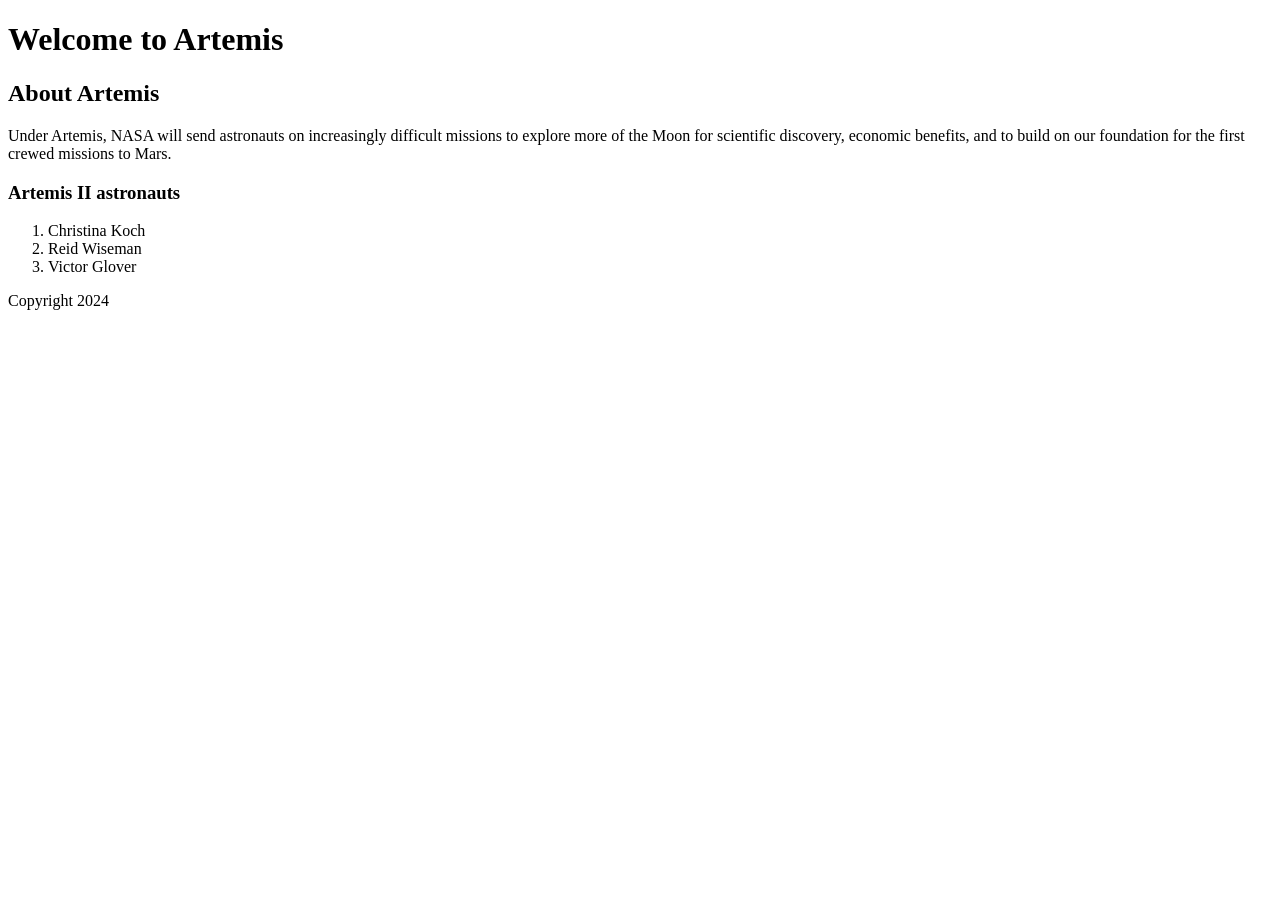
==== getting-started.html @ f7929c95 "update" ====
<!DOCTYPE html>
<html>
    <head>
      <title>Artemis</title>  
    </head>

    <body>
        <header>
                <!--logo will go here-->
        </header>

        <main>
        <h1>Welcome to Artemis</h1>
         
        <section>
            <h2>About Artemis</h2>
            <p>Under Artemis, NASA will send astronauts on increasingly difficult missions to explore more of the Moon for scientific discovery, economic benefits, and to build on our foundation for the first crewed missions to Mars.</p>

            <h3>Artemis II astronauts</h3>
            <ol>
                <li>Christina Koch </li>
                <li>Reid Wiseman</li>
                <li> Victor Glover</li>
            </ol>
        </section>

        </main>



        <footer>
            <p>Copyright 2024</p>
        </footer>
    </body>
</html>
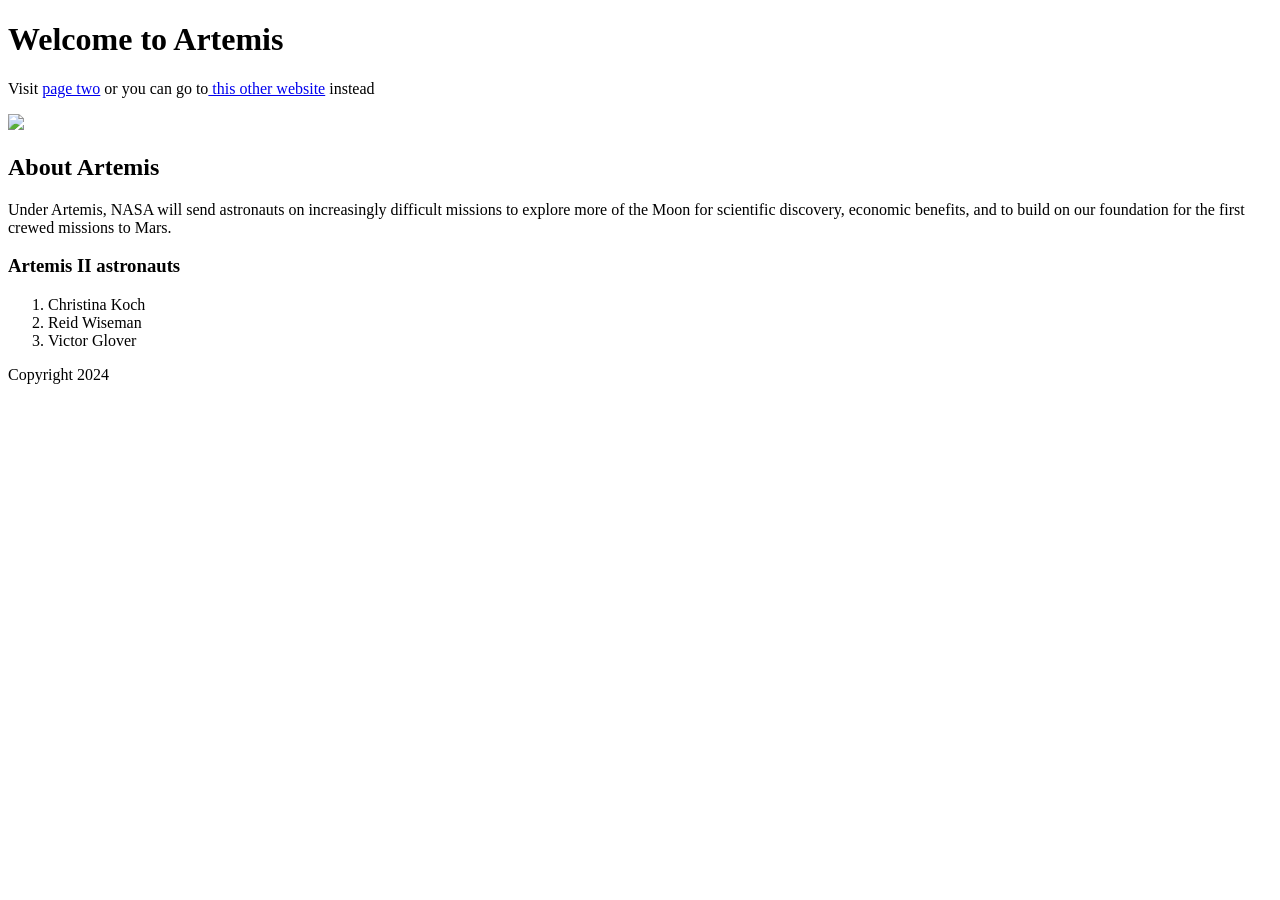
==== commit 595b08eb: "updated my project" ====
--- a/getting-started.html
+++ b/getting-started.html
@@ -11,7 +11,11 @@
 
         <main>
         <h1>Welcome to Artemis</h1>
-         
+
+
+        <p>Visit <a href="index.html">page two</a> or you can go to<a href="https://www.nasa.gov/artemis" target="_blank"> this other website</a> instead</p> 
+
+        <img src="https://media2.giphy.com/media/v1.Y2lkPTc5MGI3NjExemw0NXBjaTk4dmN4MmZ6d24ydDF5a3dvc2E3MmtiNDl4ZW5kYjhjZCZlcD12MV9pbnRlcm5hbF9naWZfYnlfaWQmY3Q9Zw/SVCSsoKU5v6ZJLk07n/giphy.gif"
         <section>
             <h2>About Artemis</h2>
             <p>Under Artemis, NASA will send astronauts on increasingly difficult missions to explore more of the Moon for scientific discovery, economic benefits, and to build on our foundation for the first crewed missions to Mars.</p>
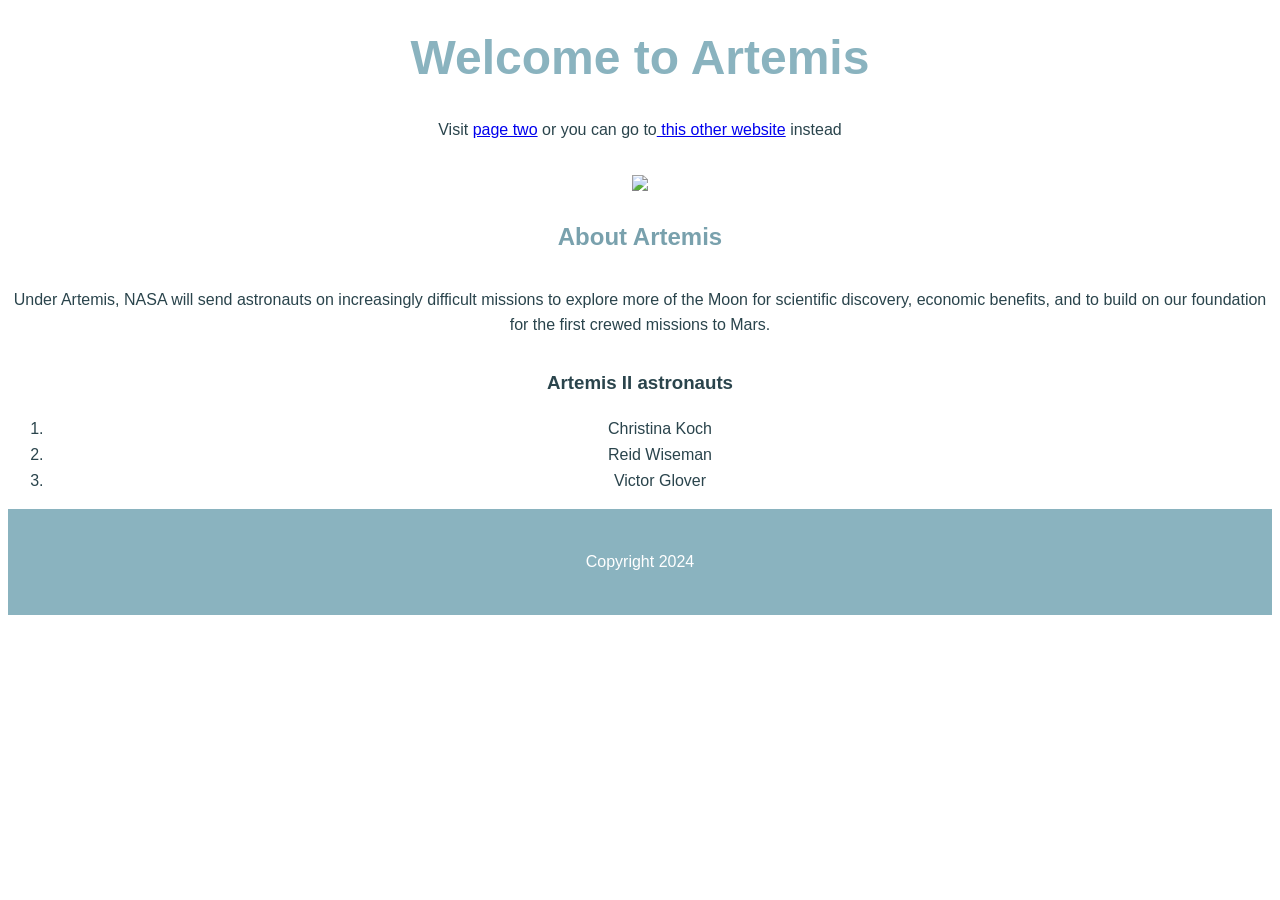
==== commit d4537a0c: "Updated css on both website pages" ====
--- a/getting-started.html
+++ b/getting-started.html
@@ -1,7 +1,8 @@
 <!DOCTYPE html>
 <html>
     <head>
-      <title>Artemis</title>  
+      <title>Artemis</title> 
+      <link href="css/style.css" rel="stylesheet"> 
     </head>
 
     <body>
--- a/css/style.css
+++ b/css/style.css
@@ -0,0 +1,52 @@
+
+body {
+   font-family:Verdana, Geneva, Tahoma, sans-serif;
+   color:#2A444C;
+   line-height: 1.6;
+   
+
+}
+
+p{
+    margin-block: 30px;
+}
+
+ul{
+    margin-block: 20px;
+}
+
+main{
+    
+    text-align: center;
+    
+}
+
+h1{
+    font-size: 3rem;
+    color: #8AB3BF;
+    text-align: center;
+    line-height: 1.1;
+
+ 
+}
+
+h2{
+    color: #79a1ad;
+}
+
+section{
+    
+    margin-block: 50px;
+}
+
+footer{
+    background-color: #8AB3BF;
+    color: white;
+    text-align: center;
+    padding: 10px;
+}
+
+
+    
+
+
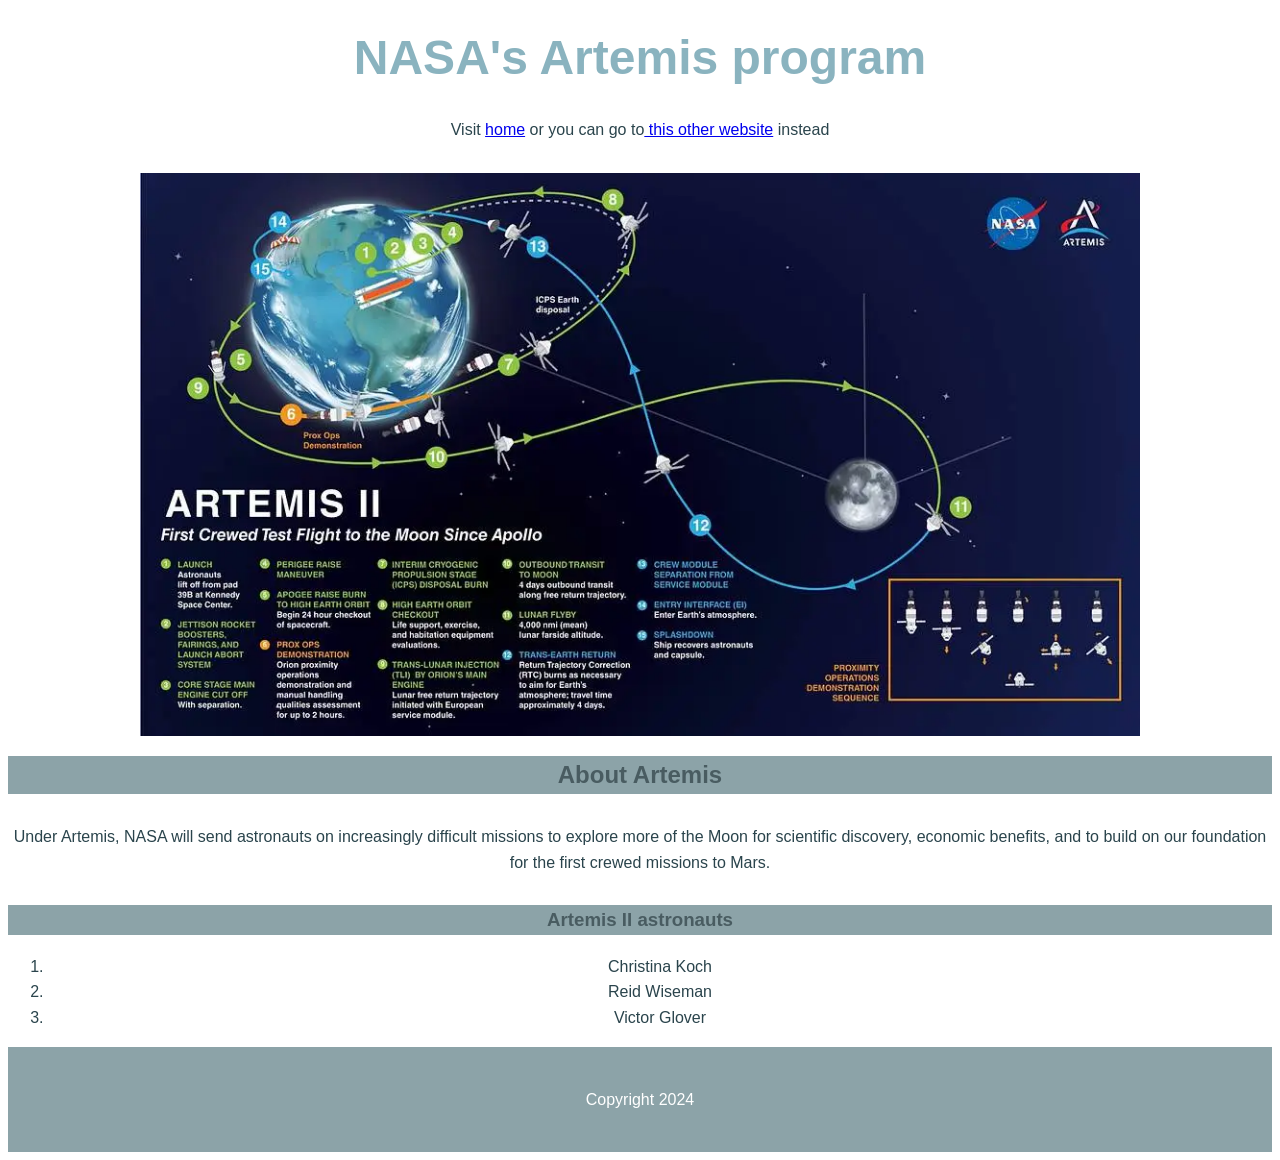
==== commit c151878c: "changed photos" ====
--- a/getting-started.html
+++ b/getting-started.html
@@ -11,12 +11,12 @@
         </header>
 
         <main>
-        <h1>Welcome to Artemis</h1>
+        <h1>NASA's Artemis program</h1>
 
 
-        <p>Visit <a href="index.html">page two</a> or you can go to<a href="https://www.nasa.gov/artemis" target="_blank"> this other website</a> instead</p> 
+        <p>Visit <a href="index.html">home</a> or you can go to<a href="https://www.nasa.gov/artemis" target="_blank"> this other website</a> instead</p> 
 
-        <img src="https://media2.giphy.com/media/v1.Y2lkPTc5MGI3NjExemw0NXBjaTk4dmN4MmZ6d24ydDF5a3dvc2E3MmtiNDl4ZW5kYjhjZCZlcD12MV9pbnRlcm5hbF9naWZfYnlfaWQmY3Q9Zw/SVCSsoKU5v6ZJLk07n/giphy.gif"
+        <img src="artemis_2_map_october_2021.webp"
         <section>
             <h2>About Artemis</h2>
             <p>Under Artemis, NASA will send astronauts on increasingly difficult missions to explore more of the Moon for scientific discovery, economic benefits, and to build on our foundation for the first crewed missions to Mars.</p>
--- a/css/style.css
+++ b/css/style.css
@@ -1,11 +1,18 @@
 
 body {
-   font-family:Verdana, Geneva, Tahoma, sans-serif;
+    font-family:Verdana, Geneva, Tahoma, sans-serif;
    color:#2A444C;
    line-height: 1.6;
+}
    
 
-}
+ 
+
+   
+    
+   
+
+
 
 p{
     margin-block: 30px;
@@ -26,12 +33,21 @@
     color: #8AB3BF;
     text-align: center;
     line-height: 1.1;
+    
 
  
 }
 
 h2{
-    color: #79a1ad;
+    color: #495C61;
+    background:#8CA3A8;
+  
+}
+
+h3{
+    color: #495C61;
+    background:#8CA3A8;
+   
 }
 
 section{
@@ -40,10 +56,16 @@
 }
 
 footer{
-    background-color: #8AB3BF;
+    background-color: #8CA3A8;
     color: white;
     text-align: center;
     padding: 10px;
+}
+
+img {
+    width: 1000px;
+    display: block;
+    margin: 0 auto;
 }
 
 
